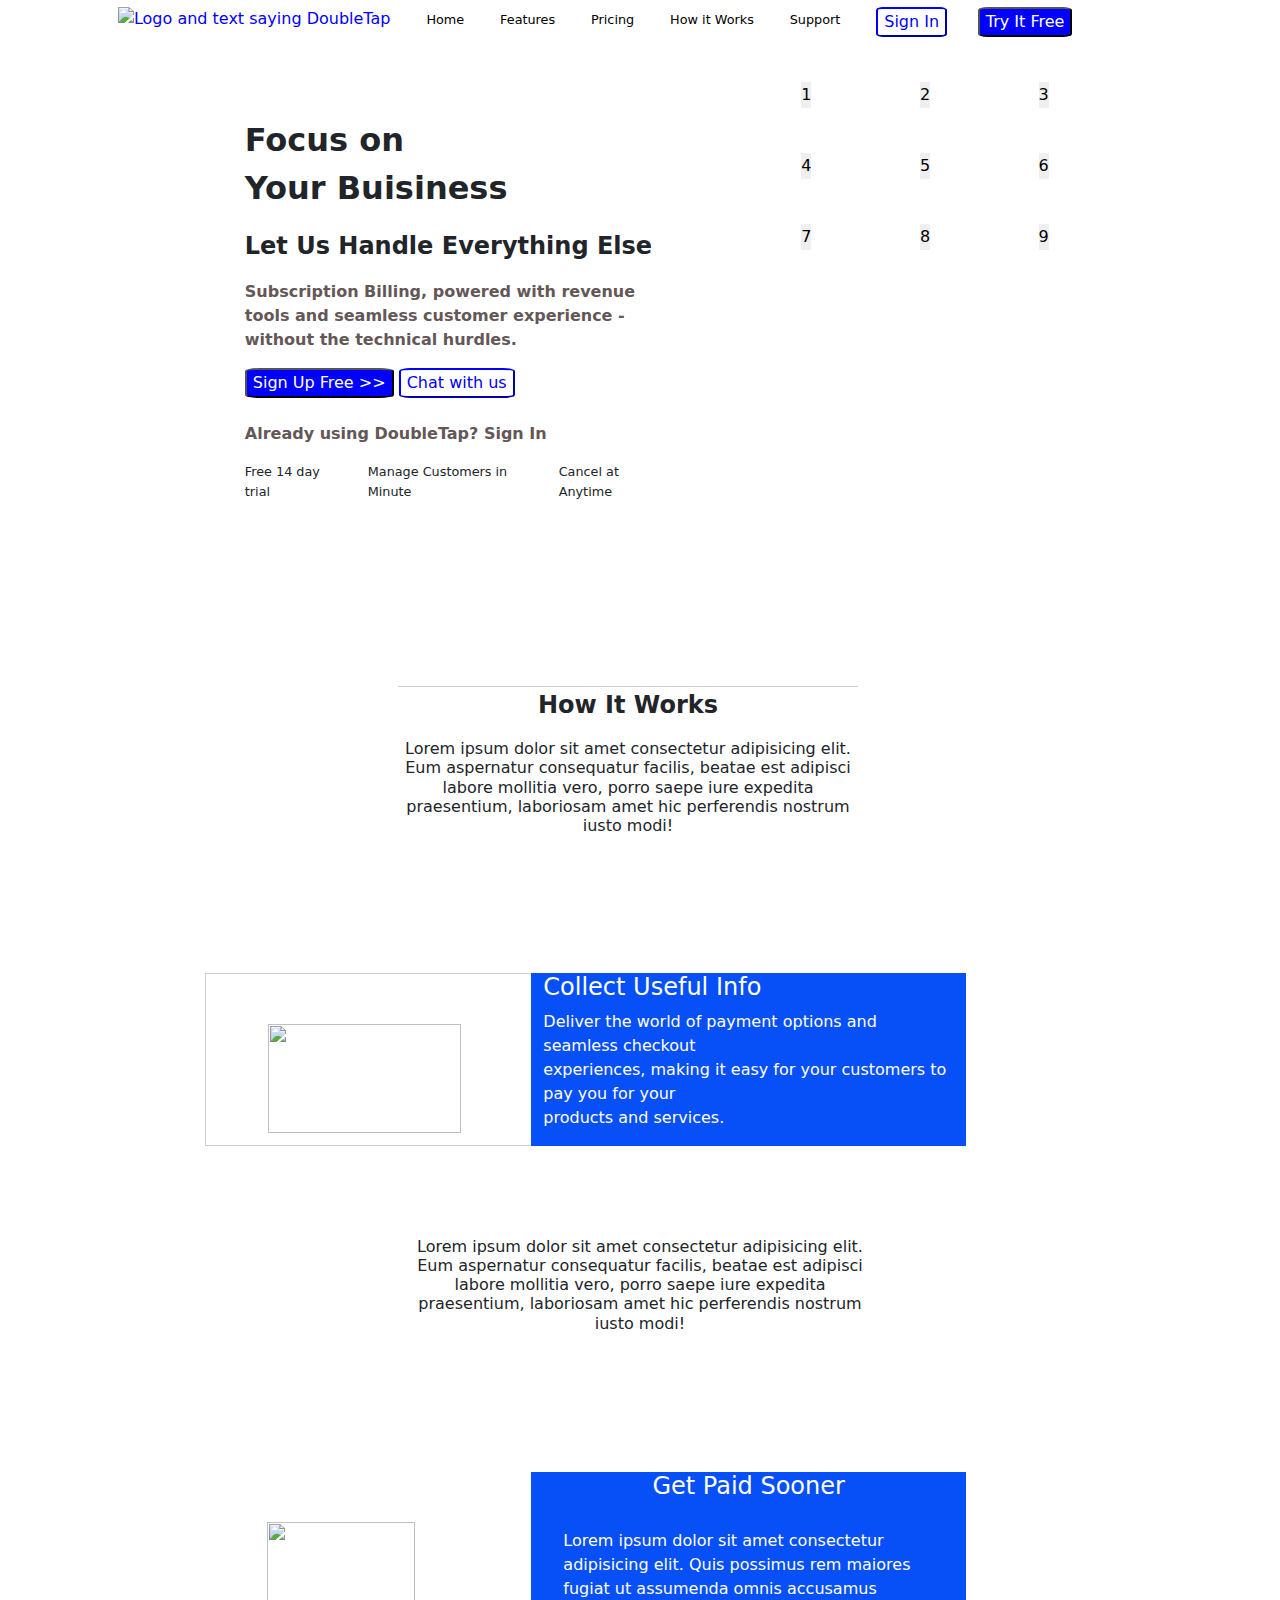
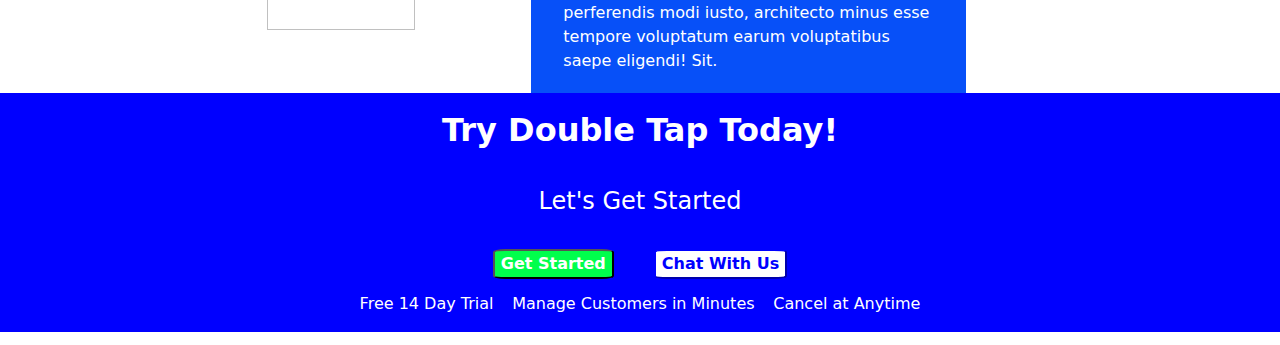
==== week 1 project/how-it-works.html @ 31197d78 "third commit" ====
<!DOCTYPE html>
<html lang="en">
<head>
<meta charset="UTF-8">
<meta name="viewport" content="width=device-width, initial-scale=1.0">
<meta http-equiv="X-UA-Compatible" content="ie=edge">
<meta name="Description" content="Enter your description here"/>
<link rel="stylesheet" href="https://cdnjs.cloudflare.com/ajax/libs/twitter-bootstrap/5.1.0/css/bootstrap.min.css">
<link rel="stylesheet" href="https://cdnjs.cloudflare.com/ajax/libs/font-awesome/5.15.4/css/all.min.css">
<link rel="stylesheet" href="index-and-how-it-works.css">
<title>How It Works</title>
</head>
<body>
    <div class="container">


        <nav>
            <div class="nav-bar">
                <div class="color-blue">
                   <img src="connors-imgs/Logo.png" class="header-logo" alt="Logo and text saying DoubleTap">
                </div>
                <div>
                    <a href="index.html">Home</a>
                </div>
                <div>
                    <a href="how-it-works.html">Features</a>
                </div>
                <div>
                    <a href="index.html">Pricing</a>
                </div>
        
                <div>
                    <a href="how-it-works.html">How it Works</a>
                </div>
                <div>
                    <a href="index.html">Support</a>
                </div>
                <div>
                    <button class="white-button">Sign In</button>
                    <button class="blue-button sign-in-buttom">Try It Free</button>
                </div>       
            </div>
        </nav>
                
        <!--Focus On Your Buisiness Thing-->


        <div class="row flex-center">
            <div class="col-6 minimal-padding">
                <p class="large-text bold-text">
                    Focus on 
                    <br>
                    Your Buisiness
                </p>

                <p class="medium-text bold-text">
                    Let Us Handle Everything Else
                </p>
                <p class="gray-text bold-text">
                    Subscription Billing, powered with revenue tools and seamless customer 
                    experience - without the technical hurdles.
                </p>
                <div class="flex-right">
                    <button  class="inline-style blue-button">Sign Up Free >></button>  
                    <button  class="inline-style white-button">Chat with us</button>
                </div>

                <p class="gray-text bold-text">
                    <br>
                    Already using <span class="super-bold-text">Double</span>Tap? <a href="sign-in.html" class="gray-link">Sign In</a>
                </p>

                <div class="flex-left text-gap">
                    <div>
                        <p class="tiny-text">Free 14 day trial</p>
                    </div>
                    <div>
                        <img class="blue-circle" src="connors-imgs/blue-circle.png" alt="">
                    </div>
                    <div>
                        <p class="tiny-text">Manage Customers in Minute</p>
                    </div>
                    <div>
                        <img class="blue-circle" src="connors-imgs/blue-circle.png" alt="">
                    </div>
                    <div>
                        <p class="tiny-text">Cancel at Anytime</p>
                    </div>
                </div>
            </div>

            <div class="col-4">
                <div class="flex-left button-grid-rows">
                    <div>
                        <button>
                            1
                        </button>
                    </div>
                    <div>
                        <button>
                            2
                        </button>
                    </div>
                    <div>
                        <button>
                           3
                        </button>
                    </div>
                </div>

                <div class="flex-left button-grid-rows">
                    <div>
                        <button>
                            4
                        </button>
                    </div>
                    <div>
                        <button>
                            5
                        </button>
                    </div>
                    <div>
                        <button>
                           6 
                        </button>
                    </div>
                </div>

                <div class="flex-left button-grid-rows">
                    <div>
                        <button>
                            7
                        </button>
                    </div>
                    <div>
                        <button>
                            8
                        </button>
                    </div>
                    <div>
                        <button>
                            9
                        </button>
                    </div>
                </div>
                
            </div>
        </div>

       
        
   
   
    </div>


    <article class="row">
        <div class="row flex-center">
            <div class="col-6 minimal-padding">
            <p class="center-text medium-text bold-text hr-line">How It Works</p>
            <h6 class="center-text">Lorem ipsum dolor sit amet consectetur adipisicing elit. Eum aspernatur consequatur facilis, beatae est adipisci labore mollitia vero, porro saepe iure expedita praesentium, laboriosam amet hic perferendis nostrum iusto modi!</h6>
            </div>
        </div>
       
    </article>
        <div class="row credit-card">
            <div class="col-2">

            </div>
            <div class="col-3 article-border">
                <img class="article-image-sizing" src="assets/Collect-info.png" alt="">
            </div>
            <div class="col-4 blue-background">
                <h1 class="center white-text medium-text">Collect Useful Info</h1>
                <p class="center white-text">Deliver the world of payment options and seamless checkout <br> experiences, making it easy for your customers to pay you for your <br> products and services.</p>    
            </div>
        </div>

        <div class="row flex-center">
            <div class="col-6 minimal-padding">
            <h6 class="center-text">Lorem ipsum dolor sit amet consectetur adipisicing elit. Eum aspernatur consequatur facilis, beatae est adipisci labore mollitia vero, porro saepe iure expedita praesentium, laboriosam amet hic perferendis nostrum iusto modi!</h6>
            </div>
        </div>

        <div class="row credit-card">
            <div class="col-2">

            </div>
            <div class="col-3">
                <img class="article-image-sizing-2" src="assets/Take Payments.png" alt="">
            </div>
            <div class="col-4 blue-background">
                <h1 class="center-text white-text medium-text">Get Paid Sooner</h1>
                <p class="article-center-text white-text">Lorem ipsum dolor sit amet consectetur adipisicing elit. Quis possimus rem maiores fugiat ut assumenda omnis accusamus perferendis modi iusto, architecto minus esse tempore voluptatum earum voluptatibus saepe eligendi! Sit.</p>    
            </div>
        </div>
        

    <footer>
        <div class="flex-center">
            <p class="large-text white-text bold-text">Try Double Tap Today!</p>
        </div>

        <div class="flex-center">
            <p class="medium-text white-text">Let's Get Started</p>
        </div>

        <div class="flex-center gap-30">
            <button class="green-button bold-text">Get Started</button>
            <button class="white-button bold-text">Chat With Us</button>
        </div>

        <div class="flex-center text-gap">
            <p class=" white-text">Free 14 Day Trial</p>

            <p class=" white-text">Manage Customers in Minutes</p>

            <p class=" white-text">Cancel at Anytime</p>
        </div>
       
    </footer>
<script src="https://cdnjs.cloudflare.com/ajax/libs/popper.js/2.9.2/umd/popper.min.js"></script>
<script src="https://cdnjs.cloudflare.com/ajax/libs/twitter-bootstrap/5.1.0/js/bootstrap.min.js"></script>
</body>
</html>
---- week 1 project/index-and-how-it-works.css ----
/* GENERL CLASSES TO USE */
/* DO NOT CHANGE, CAN REFRENCE  */

/* Creates Blue button with white text */
.blue-button{
    background-color: blue;
    border-radius: 10%;
    color: white;
}

.white-button{
    background-color: white;
    color: blue;
    border-color: blue;
    border-radius:10%;
}

.minimal-padding{
    padding: 7%;
}

.medium-text{
    font-size: 1.5em;
}

.large-text{
    font-size: 2em;
}

.bold-text{
    font-weight: bold;
}

.tiny-text{
    font-size: .8em;
}

.gray-link{
    font-weight:bolder;
    color:rgb(99, 87, 87);
    text-decoration: none;
}

.gray-text{
    color:rgb(99, 87, 87);
}

.blue-circle{
    height: .5em;
    padding-bottom: .1em;
}

.color-blue{
    color: blue;
}

.super-bold-text{
    font-weight:bolder;
}

.flex-left{
    display: flex;
    justify-content: left;
}

.text-gap{
    gap:14pt;
}

.nav-bar>div>a{
    color: black;
    text-decoration: none;
    font-size: .8em;
}

.sign-in-buttom{
    margin-left: 2vw;
    margin-right: 7vw;
}

.nav-bar{
    display: flex;
    justify-content: space-evenly;
    flex-wrap: wrap;
    padding-top: 5pt;
}

.button-grid-rows{
    justify-content: center;
    margin-top: 5vh;
}

.header-logo{
    height: 2em;
}

.button-grid-rows{
    justify-content: space-around;
    margin-top: 0;
    gap: 0px 0px;
}

.button-grid-rows>div>button>img{
    height: 100%;
}
.button-grid-rows>div>button{
    border: none;
    padding-right: 0px;
    padding-left: 0px;
    margin-top: 5vh;
}
.button-grid-rows>div{
    border: none;
    padding-right: 0px;
    padding-left: 0px;
}


.flex-center{
    display: flex;
    justify-content: center;
}
/* PLEASE ADD STUFF ONLY HERE */

footer{
    padding-top: 10pt;
    background-color: blue;
}

footer>div{
    margin-bottom: 10pt;
}

.white-text{
    color:white;
}

.gap-30{
    gap:30pt;
}

.green-button{
    background-color: rgb(0, 255, 76);
    border-radius: 10%;
    color: white;
}

.blue-circle-button {
    background-color: white;
    background-image: url("connors-imgs/blue-circle.png");
    background-size: 60px 60px;
    background-repeat: no-repeat;
}

.flex-spread {
    display: flex;
    justify-content:space-evenly;
}

.center-row {
    justify-content: center;
}

.credit-card {
    margin-top: 40px;
}

.blue-background {
    background-color: #0750f8;
}

.flex-evenly {
    display: flex;
}

.center-text {
    text-align: center;
}

.flex-center-column {
    display: flex;
    flex-direction: column;
    align-content: space-around;
    align-self: center;
}
.padding-evenly {
    padding-left: 5vw;
    padding-right: 5vw;
}

.circle-button {
    height: 150px;
    width: 150px;
    border-radius: 50%;
    border: none;
    background-color: #e5effe;
}

.space-bottom>div {
    padding-bottom: 50px;
}

.white-button-article{
    background-color: white;
    color: black;
    border-color: black;
    border-radius:10%;
}

.square-button {
    height: 150px;
    width: 150px;
    border-radius: 10%;
    border: 1px solid #cecbcbee;
    background-color: #fafbfc;
}

.blue-square-button {
    height: 150px;
    width: 150px;
    border-radius: 10%;
    border: 1px solid #cecbcbee;
    background-color:#0750f8;
}

.icon-sizing {
    height: 50px;
    width: 50px;
    color: #0750f8;
}

.icon-sizing-2 {
    height: 80px;
    width: 80px;
    color: #0750f8;
}

.article-image-sizing {
    height: 80%;
    width: 80%;
    margin: 50px;
}

.article-image-sizing-2 {
    height: 70%;
    width: 70%;
    margin: 50px;
}

.hr-line {
    border-top: 1px solid #cecbcbee;
}

.article-border {
    /* height: 350px;
    width: 350px; */
    border-top: 1px solid #cecbcbee;
    border-left: 1px solid #cecbcbee;
    border-bottom: 1px solid #cecbcbee;
    /* border-radius: 10%; */
}

.article-center-text {
    margin: auto;
    padding: 20px;
}

.article-center-items {
    display: flex;
    align-content: center;
}
   /* .white-circle {
    height: 100px;
    width: 100px;
    border-radius: 50%;
    border: none;
    background-color: white;
   } */
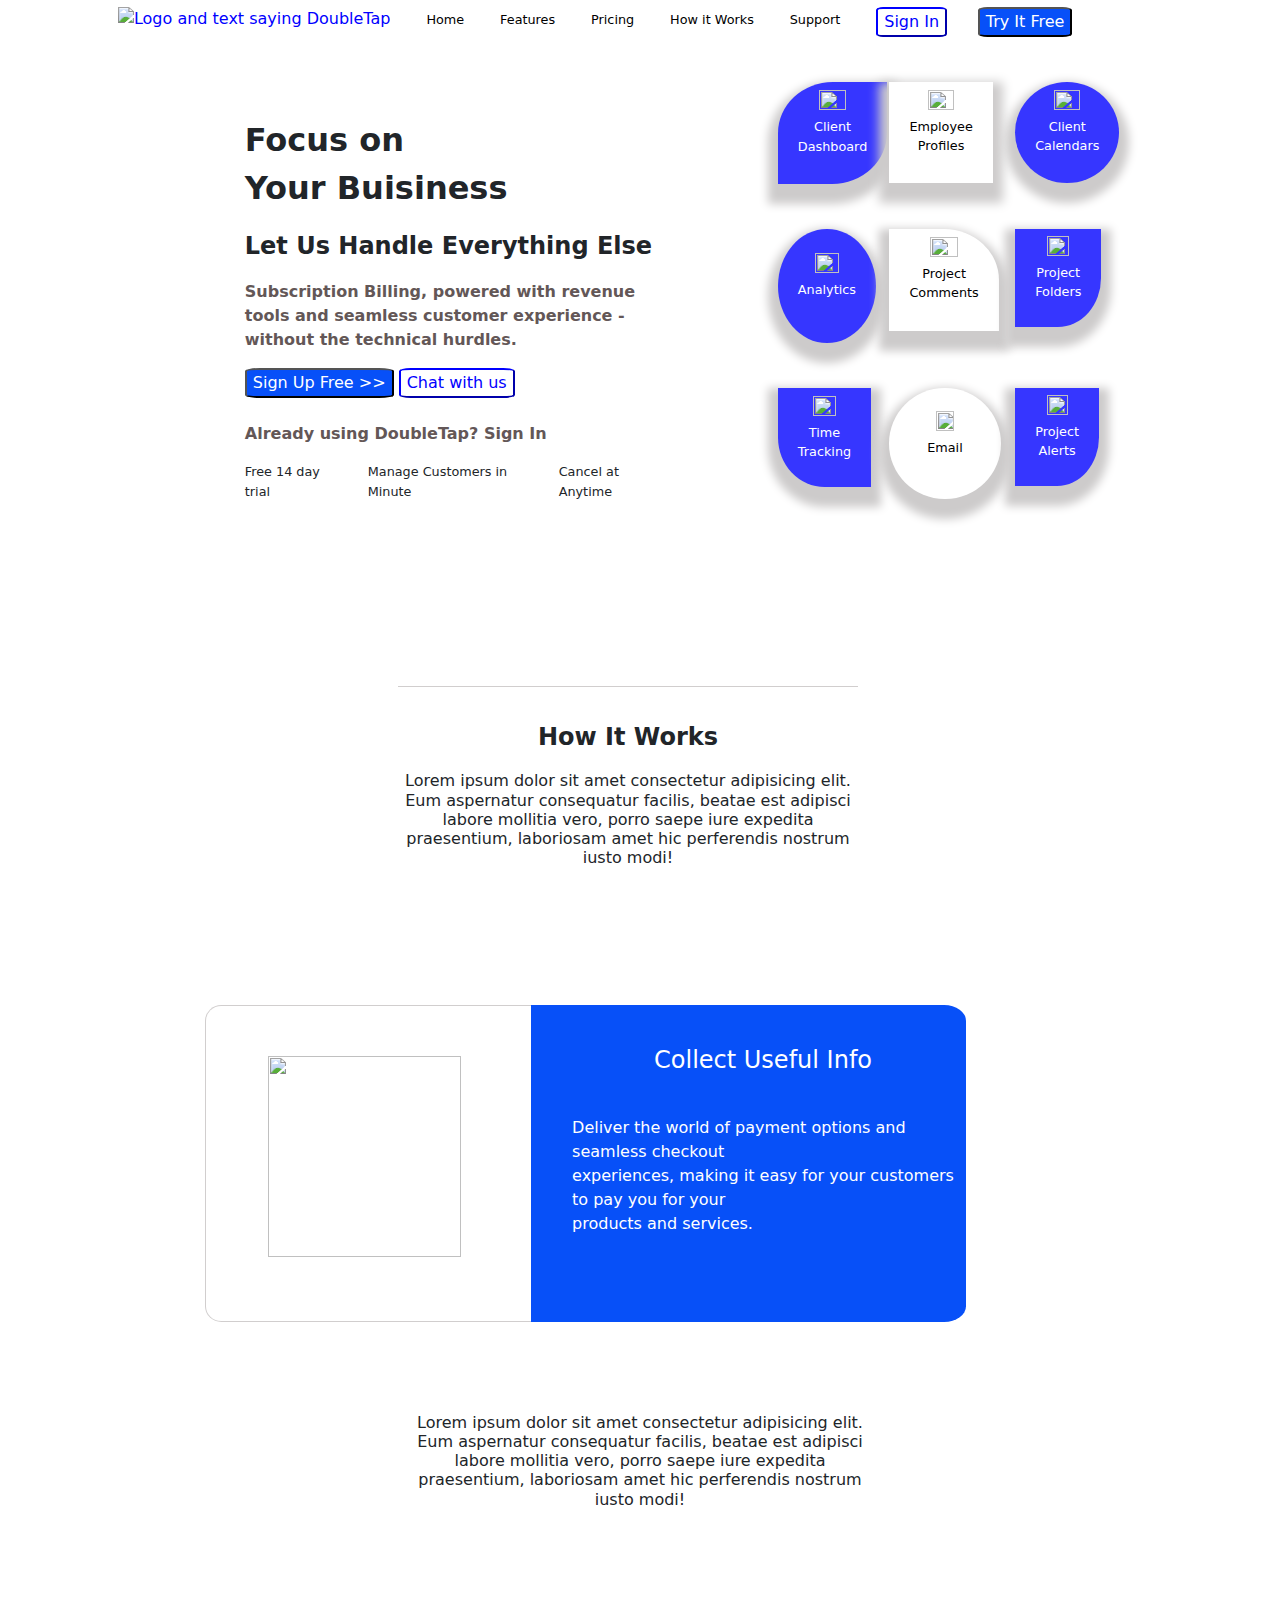
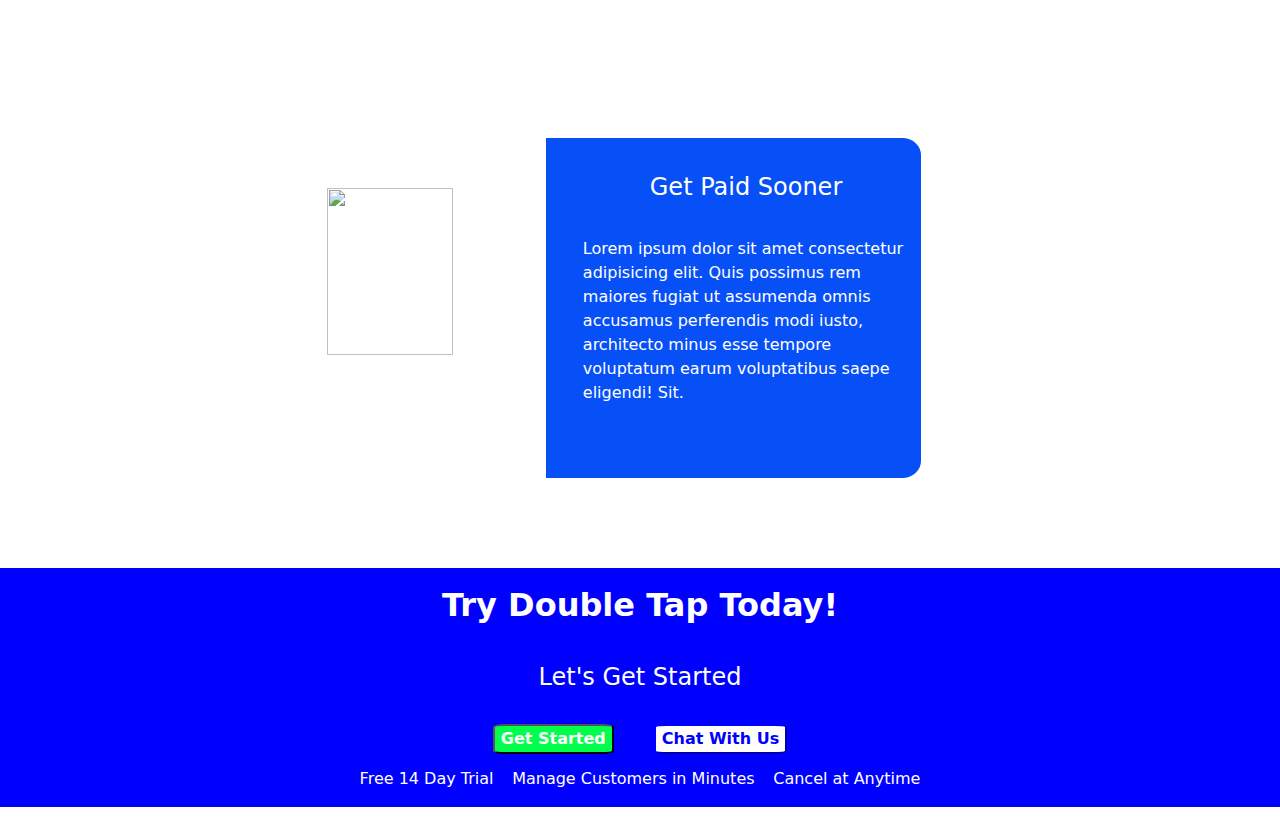
==== commit 37000df4: "fourth commit" ====
--- a/week 1 project/how-it-works.html
+++ b/week 1 project/how-it-works.html
@@ -88,58 +88,68 @@
                     </div>
                 </div>
             </div>
-
             <div class="col-4">
                 <div class="flex-left button-grid-rows">
-                    <div>
-                        <button>
-                            1
-                        </button>
-                    </div>
-                    <div>
-                        <button>
-                            2
-                        </button>
-                    </div>
-                    <div>
-                        <button>
-                           3
+                    <div class="grid-button-div">
+                        <button class="grid-button" id="client-dashboard-button">
+                            <img src="connors-imgs/buttons2/Client-dashboard-incon.png" class="button-grid-img-size" alt="">
+                            <p class="tiny-text white-text">
+                                Client Dashboard
+                            </p>
+                        </button>
+                    </div>
+                    <div class="grid-button-div">
+                        <button class="grid-button" id="employee-profile-button">
+                            <img src="connors-imgs/buttons2/person-icon.png" alt="">
+                            <p class="tiny-text">Employee Profiles</p>
+                        </button>
+                    </div>
+                    <div class="grid-button-div">
+                        <button class="grid-button client-calendar-button">
+                            <img src="connors-imgs/buttons2/calendar-icon.png" alt="">
+                            <p class="tiny-text">Client Calendars</p>
                         </button>
                     </div>
                 </div>
 
                 <div class="flex-left button-grid-rows">
-                    <div>
-                        <button>
-                            4
-                        </button>
-                    </div>
-                    <div>
-                        <button>
-                            5
-                        </button>
-                    </div>
-                    <div>
-                        <button>
-                           6 
+                    <div class="grid-button-div">
+                        <button class="grid-button client-calendar-button analytics-button">
+                            <img src="connors-imgs/buttons2/analytics-icon.png" alt="">
+                            <p class="tiny-text">Analytics</p>
+                        </button>
+                    </div>
+                    <div  class="grid-button-div">
+                        <button class="grid-button" id="project-comments-button">
+                            <img src="connors-imgs/buttons2/message-icon.png" alt="">
+                            <p class="tiny-text">Project Comments</p>
+                        </button>
+                    </div>
+                    <div  class="grid-button-div">
+                        <button class="grid-button project-folders-button ">
+                            <img src="connors-imgs/buttons2/folder-icon.png" alt="">
+                            <p class="tiny-text">Project Folders</p>
                         </button>
                     </div>
                 </div>
 
                 <div class="flex-left button-grid-rows">
-                    <div>
-                        <button>
-                            7
-                        </button>
-                    </div>
-                    <div>
-                        <button>
-                            8
-                        </button>
-                    </div>
-                    <div>
-                        <button>
-                            9
+                    <div  class="grid-button-div">
+                        <button class="grid-button time-tracing-button">
+                            <img src="connors-imgs/buttons2/clock-icon.png" alt="">
+                            <p class="tiny-text">Time Tracking</p>
+                        </button>
+                    </div  class="grid-button-div">
+                    <div  class="grid-button-div">
+                        <button class="grid-button" id="email-button">
+                            <img src="connors-imgs/buttons2/mail-icon.png" alt="">
+                            <p class="tiny-text">Email</p>
+                        </button>
+                    </div>
+                    <div  class="grid-button-div">
+                        <button class="grid-button project-folders-button">
+                            <img src="connors-imgs/buttons2/bell-icon.png" alt="">
+                            <p class="tiny-text">Project Alerts</p>
                         </button>
                     </div>
                 </div>
@@ -171,8 +181,8 @@
                 <img class="article-image-sizing" src="assets/Collect-info.png" alt="">
             </div>
             <div class="col-4 blue-background">
-                <h1 class="center white-text medium-text">Collect Useful Info</h1>
-                <p class="center white-text">Deliver the world of payment options and seamless checkout <br> experiences, making it easy for your customers to pay you for your <br> products and services.</p>    
+                <h1 class="article-text-2 white-text medium-text center-text">Collect Useful Info</h1>
+                <p class="article-text-2 white-text">Deliver the world of payment options and seamless checkout <br> experiences, making it easy for your customers to pay you for your <br> products and services.</p>    
             </div>
         </div>
 
@@ -182,7 +192,7 @@
             </div>
         </div>
 
-        <div class="row credit-card">
+        <div class="row credit-card minimal-padding">
             <div class="col-2">
 
             </div>
@@ -190,8 +200,8 @@
                 <img class="article-image-sizing-2" src="assets/Take Payments.png" alt="">
             </div>
             <div class="col-4 blue-background">
-                <h1 class="center-text white-text medium-text">Get Paid Sooner</h1>
-                <p class="article-center-text white-text">Lorem ipsum dolor sit amet consectetur adipisicing elit. Quis possimus rem maiores fugiat ut assumenda omnis accusamus perferendis modi iusto, architecto minus esse tempore voluptatum earum voluptatibus saepe eligendi! Sit.</p>    
+                <h1 class="article-text-2 white-text medium-text center-text">Get Paid Sooner</h1>
+                <p class="article-text-2 white-text">Lorem ipsum dolor sit amet consectetur adipisicing elit. Quis possimus rem maiores fugiat ut assumenda omnis accusamus perferendis modi iusto, architecto minus esse tempore voluptatum earum voluptatibus saepe eligendi! Sit.</p>    
             </div>
         </div>
         
--- a/week 1 project/index-and-how-it-works.css
+++ b/week 1 project/index-and-how-it-works.css
@@ -4,7 +4,7 @@
 
 /* Creates Blue button with white text */
 .blue-button{
-    background-color: blue;
+    background-color: #0750f8;
     border-radius: 10%;
     color: white;
 }
@@ -20,6 +20,11 @@
     padding: 7%;
 }
 
+.minimal-padding-2{
+    padding-top: 7%;
+    padding-bottom: 3%;
+}
+
 .medium-text{
     font-size: 1.5em;
 }
@@ -168,6 +173,10 @@
 
 .blue-background {
     background-color: #0750f8;
+    border-top-right-radius: 5%;
+    border-bottom-right-radius: 5%;
+    border: none;
+    padding-bottom: 5%;
 }
 
 .flex-evenly {
@@ -177,6 +186,7 @@
 .center-text {
     text-align: center;
 }
+
 
 .flex-center-column {
     display: flex;
@@ -190,50 +200,69 @@
 }
 
 .circle-button {
-    height: 150px;
-    width: 150px;
+    height: 175px;
+    width: 175px;
     border-radius: 50%;
-    border: none;
+    border: 1px solid black;
     background-color: #e5effe;
 }
 
 .space-bottom>div {
-    padding-bottom: 50px;
+    padding-bottom: 100px;
 }
 
 .white-button-article{
+    height: 40px;
+    width: 190px;
     background-color: white;
     color: black;
-    border-color: black;
-    border-radius:10%;
+    border: 3px solid rgb(23, 23, 23);
+    border-radius:5%;
+    text-align: end;
 }
 
 .square-button {
-    height: 150px;
-    width: 150px;
-    border-radius: 10%;
+    height: 140px;
+    width: 130px;
+    border-radius: 5%;
     border: 1px solid #cecbcbee;
     background-color: #fafbfc;
+    margin-bottom: 40%;
 }
 
 .blue-square-button {
-    height: 150px;
-    width: 150px;
-    border-radius: 10%;
+    height: 140px;
+    width: 130px;
+    border-radius: 5%;
     border: 1px solid #cecbcbee;
     background-color:#0750f8;
-}
+    margin-bottom: 40%;
+}
+
+.learn-more-button {
+    height: 40px;
+    width: 200px;
+    border-radius: 5%;
+    border: 3px solid white;
+    background-color: #0750f8;
+    color: white;
+    text-align:end;
+    margin-left: 2vw;
+    margin-right: 7vw;
+ }
+
+
 
 .icon-sizing {
     height: 50px;
     width: 50px;
-    color: #0750f8;
+    fill: #0750f8;
 }
 
 .icon-sizing-2 {
     height: 80px;
     width: 80px;
-    color: #0750f8;
+    fill: #0750f8;
 }
 
 .article-image-sizing {
@@ -248,32 +277,150 @@
     margin: 50px;
 }
 
+.article-icon-text {
+    margin-top: 20%;
+   margin-bottom: 20%; 
+}
+
+.article-icon-text-2 {
+    margin-top: 7%;
+   margin-bottom: 10%; 
+}
 .hr-line {
     border-top: 1px solid #cecbcbee;
+    padding-top: 7%;
 }
 
 .article-border {
-    /* height: 350px;
-    width: 350px; */
     border-top: 1px solid #cecbcbee;
     border-left: 1px solid #cecbcbee;
     border-bottom: 1px solid #cecbcbee;
-    /* border-radius: 10%; */
+    border-top-left-radius:  5%;
+    border-bottom-left-radius: 5%;
 }
 
 .article-center-text {
     margin: auto;
-    padding: 20px;
+    /* padding: 5%; */
+    padding-left: 10%;
+    padding-bottom: 5%;
+}
+
+.article-text {
+    margin-top: 5%;
+    margin-bottom: 5%;
+    padding-left: 7%;
+}
+
+.article-text-2 {
+    margin-top: 10%;
+    margin-bottom: 5%;
+    padding-left: 7%;
 }
 
 .article-center-items {
     display: flex;
     align-content: center;
 }
+
+
+
+
    /* .white-circle {
     height: 100px;
     width: 100px;
     border-radius: 50%;
     border: none;
     background-color: white;
-   } */+   } */
+
+/* Connor Classes added 10/14*/
+
+
+#client-dashboard-button{
+    background-color: rgb(54, 54, 255);
+    color: white;
+    border-radius: 50% 0% ;
+    
+    box-shadow: 0 10px 10px 10px #cdcbcb;
+    margin-right: 10%;
+    margin-left: 10%;
+}
+
+.grid-button-div{
+  width: 20%;
+  height: 20%;
+}
+
+.grid-button>p{
+    padding-bottom: 10%;
+}
+
+.grid-button>img{
+    height: 50%;
+    width: 50%;
+    margin-top: 7%;
+}
+
+.grid-button>p{
+    padding-left: 20px;
+    padding-right: 20px;
+}
+
+#employee-profile-button{
+    background-color: rgb(255, 255, 255);
+    color: black;
+    border-radius: 0% 0% ;
+    box-shadow: 0 10px 10px 10px #cdcbcb;
+}
+
+
+.client-calendar-button{
+    background-color: rgb(54, 54, 255);
+    color: white;
+    border-radius: 50%;
+    
+    box-shadow: 0 10px 10px 10px #cdcbcb;
+    margin-right: 10%;
+    margin-left: 10%;
+}
+
+.project-folders-button{
+    background-color: rgb(54, 54, 255);
+    color: white;
+    border-radius: 0% 0% 50% 0%;
+    
+    box-shadow: 0 10px 10px 10px #cdcbcb;
+    margin-right: 10%;
+    margin-left: 10%;
+}
+
+
+.time-tracing-button{
+    background-color: rgb(54, 54, 255);
+    color: white;
+    border-radius: 0% 0% 0% 50%;
+    
+    box-shadow: 0 10px 10px 10px #cdcbcb;
+    margin-right: 10%;
+    margin-left: 10%;
+}
+
+#email-button{
+    background-color: rgb(255, 255, 255);
+    color: black;
+    border-radius: 50%;
+    box-shadow: 0 10px 10px 10px #cdcbcb;
+    padding: 25%;
+}
+
+#project-comments-button{
+    background-color: rgb(255, 255, 255);
+    color: black;
+    border-radius: 0% 50% 0% 0% ;
+    box-shadow: 0 10px 10px 10px #cdcbcb;
+}
+
+.analytics-button{
+    padding: 25%;
+}
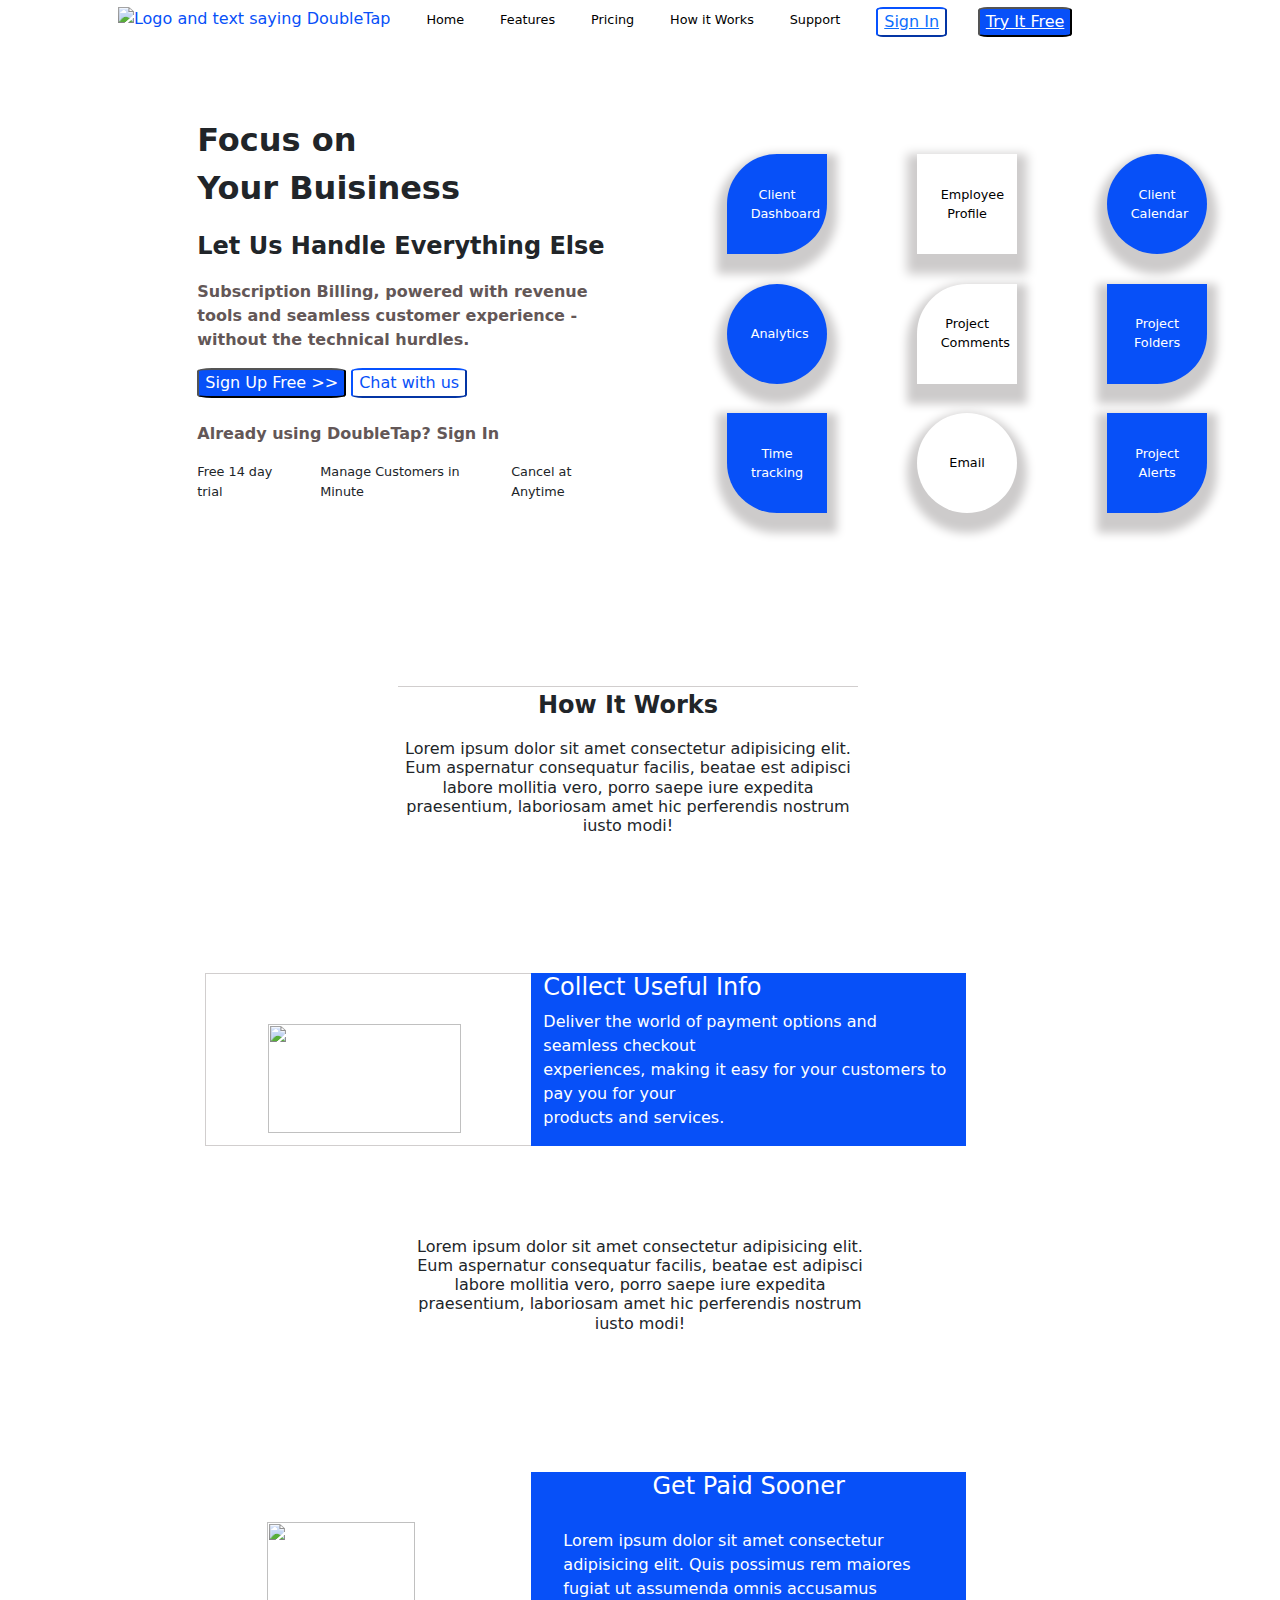
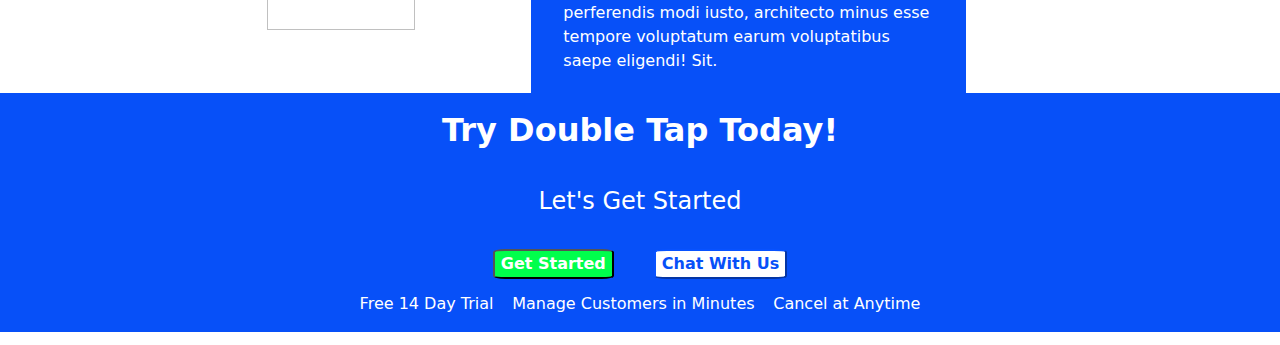
==== commit ffef3ec8: "Merge pull request #6 from Connor-Prime/test-10-15" ====
--- a/week 1 project/how-it-works.html
+++ b/week 1 project/how-it-works.html
@@ -36,8 +36,12 @@
                     <a href="index.html">Support</a>
                 </div>
                 <div>
-                    <button class="white-button">Sign In</button>
-                    <button class="blue-button sign-in-buttom">Try It Free</button>
+                    <button  class="white-button">
+                        <a href="sign-in.html">Sign In</a>
+                    </button>
+                    <button class="blue-button sign-in-buttom">
+                        <a href="sign-up.html"  class="white-link">Try It Free</a>
+                    </button>
                 </div>       
             </div>
         </nav>
@@ -88,8 +92,10 @@
                     </div>
                 </div>
             </div>
-            <div class="col-4">
-                <div class="flex-left button-grid-rows">
+
+            <!-- Button Collums 3 x 3 -->
+                <div class="col-1 button-col">
+
                     <div class="grid-button-div">
                         <button class="grid-button" id="client-dashboard-button">
                             <img src="connors-imgs/buttons2/Client-dashboard-incon.png" class="button-grid-img-size" alt="">
@@ -99,64 +105,74 @@
                         </button>
                     </div>
                     <div class="grid-button-div">
-                        <button class="grid-button" id="employee-profile-button">
-                            <img src="connors-imgs/buttons2/person-icon.png" alt="">
-                            <p class="tiny-text">Employee Profiles</p>
-                        </button>
-                    </div>
-                    <div class="grid-button-div">
                         <button class="grid-button client-calendar-button">
-                            <img src="connors-imgs/buttons2/calendar-icon.png" alt="">
-                            <p class="tiny-text">Client Calendars</p>
-                        </button>
-                    </div>
-                </div>
-
-                <div class="flex-left button-grid-rows">
-                    <div class="grid-button-div">
-                        <button class="grid-button client-calendar-button analytics-button">
                             <img src="connors-imgs/buttons2/analytics-icon.png" alt="">
                             <p class="tiny-text">Analytics</p>
                         </button>
                     </div>
-                    <div  class="grid-button-div">
-                        <button class="grid-button" id="project-comments-button">
+                    <div class="grid-button-div">
+                        <button class="grid-button time-tracing-button">
+                            <img src="connors-imgs/buttons2/clock-icon.png" alt="">
+                            <p class="tiny-text">Time tracking</p>
+                        </button>
+                    </div>
+                </div>
+                <div class="col-1">
+
+                </div>
+
+                <div class="col-1 button-col">
+
+                    <div class="grid-button-div">
+                        <button class="grid-button" id="employee-profile-button">
+                            <img src="connors-imgs/buttons2/person-icon.png" class="button-grid-img-size" alt="">
+                            <p class="tiny-text">
+                                Employee Profile
+                            </p>
+                        </button>
+                    </div>
+                    <div class="grid-button-div">
+                        <button class="grid-button" id="project-components">
                             <img src="connors-imgs/buttons2/message-icon.png" alt="">
                             <p class="tiny-text">Project Comments</p>
                         </button>
                     </div>
-                    <div  class="grid-button-div">
-                        <button class="grid-button project-folders-button ">
-                            <img src="connors-imgs/buttons2/folder-icon.png" alt="">
-                            <p class="tiny-text">Project Folders</p>
-                        </button>
-                    </div>
-                </div>
-
-                <div class="flex-left button-grid-rows">
-                    <div  class="grid-button-div">
-                        <button class="grid-button time-tracing-button">
-                            <img src="connors-imgs/buttons2/clock-icon.png" alt="">
-                            <p class="tiny-text">Time Tracking</p>
-                        </button>
-                    </div  class="grid-button-div">
-                    <div  class="grid-button-div">
+                    <div class="grid-button-div">
                         <button class="grid-button" id="email-button">
                             <img src="connors-imgs/buttons2/mail-icon.png" alt="">
                             <p class="tiny-text">Email</p>
                         </button>
                     </div>
-                    <div  class="grid-button-div">
+                </div>
+
+                <div class="col-1">
+                    
+                </div>
+
+                <div class="col-1 button-col">
+
+                    <div class="grid-button-div">
+                        <button class="grid-button client-calendar-button">
+                            <img src="connors-imgs/buttons2/calendar-icon.png" alt="">
+                            <p class="tiny-text">Client Calendar</p>
+                        </button>
+                    </div>
+                    <div class="grid-button-div">
+                        <button class="grid-button project-folders-button">
+                            <img src="connors-imgs/buttons2/folder-icon.png" alt="">
+                            <p class="tiny-text">Project Folders</p>
+                        </button>
+                    </div>
+                    <div class="grid-button-div">
                         <button class="grid-button project-folders-button">
                             <img src="connors-imgs/buttons2/bell-icon.png" alt="">
                             <p class="tiny-text">Project Alerts</p>
                         </button>
                     </div>
                 </div>
-                
-            </div>
-        </div>
-
+            </div>
+        </div>
+    <!-- End of Button Collums 3 x 3 -->
        
         
    
@@ -164,6 +180,8 @@
     </div>
 
 
+
+
     <article class="row">
         <div class="row flex-center">
             <div class="col-6 minimal-padding">
@@ -181,8 +199,8 @@
                 <img class="article-image-sizing" src="assets/Collect-info.png" alt="">
             </div>
             <div class="col-4 blue-background">
-                <h1 class="article-text-2 white-text medium-text center-text">Collect Useful Info</h1>
-                <p class="article-text-2 white-text">Deliver the world of payment options and seamless checkout <br> experiences, making it easy for your customers to pay you for your <br> products and services.</p>    
+                <h1 class="center white-text medium-text">Collect Useful Info</h1>
+                <p class="center white-text">Deliver the world of payment options and seamless checkout <br> experiences, making it easy for your customers to pay you for your <br> products and services.</p>    
             </div>
         </div>
 
@@ -192,7 +210,7 @@
             </div>
         </div>
 
-        <div class="row credit-card minimal-padding">
+        <div class="row credit-card">
             <div class="col-2">
 
             </div>
@@ -200,8 +218,8 @@
                 <img class="article-image-sizing-2" src="assets/Take Payments.png" alt="">
             </div>
             <div class="col-4 blue-background">
-                <h1 class="article-text-2 white-text medium-text center-text">Get Paid Sooner</h1>
-                <p class="article-text-2 white-text">Lorem ipsum dolor sit amet consectetur adipisicing elit. Quis possimus rem maiores fugiat ut assumenda omnis accusamus perferendis modi iusto, architecto minus esse tempore voluptatum earum voluptatibus saepe eligendi! Sit.</p>    
+                <h1 class="center-text white-text medium-text">Get Paid Sooner</h1>
+                <p class="article-center-text white-text">Lorem ipsum dolor sit amet consectetur adipisicing elit. Quis possimus rem maiores fugiat ut assumenda omnis accusamus perferendis modi iusto, architecto minus esse tempore voluptatum earum voluptatibus saepe eligendi! Sit.</p>    
             </div>
         </div>
         
--- a/week 1 project/index-and-how-it-works.css
+++ b/week 1 project/index-and-how-it-works.css
@@ -4,25 +4,20 @@
 
 /* Creates Blue button with white text */
 .blue-button{
-    background-color: #0750f8;
+    background-color:#0750F8;
     border-radius: 10%;
     color: white;
 }
 
 .white-button{
     background-color: white;
-    color: blue;
-    border-color: blue;
+    color: #0750F8;
+    border-color: #0750F8;
     border-radius:10%;
 }
 
 .minimal-padding{
     padding: 7%;
-}
-
-.minimal-padding-2{
-    padding-top: 7%;
-    padding-bottom: 3%;
 }
 
 .medium-text{
@@ -57,7 +52,7 @@
 }
 
 .color-blue{
-    color: blue;
+    color:#0750F8;
 }
 
 .super-bold-text{
@@ -90,30 +85,27 @@
     flex-wrap: wrap;
     padding-top: 5pt;
 }
-
+/* 
 .button-grid-rows{
-    justify-content: center;
+    display: flex;
+
+    justify-content: space-evenly;
     margin-top: 5vh;
-}
+} */
 
 .header-logo{
     height: 2em;
 }
 
 .button-grid-rows{
+    display: flex;
     justify-content: space-around;
     margin-top: 0;
     gap: 0px 0px;
 }
 
-.button-grid-rows>div>button>img{
-    height: 100%;
-}
-.button-grid-rows>div>button{
-    border: none;
-    padding-right: 0px;
-    padding-left: 0px;
-    margin-top: 5vh;
+.grid-button-div{
+    margin: 2vw;
 }
 .button-grid-rows>div{
     border: none;
@@ -130,7 +122,7 @@
 
 footer{
     padding-top: 10pt;
-    background-color: blue;
+    background-color:#0750F8;
 }
 
 footer>div{
@@ -173,10 +165,6 @@
 
 .blue-background {
     background-color: #0750f8;
-    border-top-right-radius: 5%;
-    border-bottom-right-radius: 5%;
-    border: none;
-    padding-bottom: 5%;
 }
 
 .flex-evenly {
@@ -186,7 +174,6 @@
 .center-text {
     text-align: center;
 }
-
 
 .flex-center-column {
     display: flex;
@@ -200,69 +187,50 @@
 }
 
 .circle-button {
-    height: 175px;
-    width: 175px;
+    height: 150px;
+    width: 150px;
     border-radius: 50%;
-    border: 1px solid black;
+    border: none;
     background-color: #e5effe;
 }
 
 .space-bottom>div {
-    padding-bottom: 100px;
+    padding-bottom: 50px;
 }
 
 .white-button-article{
-    height: 40px;
-    width: 190px;
     background-color: white;
     color: black;
-    border: 3px solid rgb(23, 23, 23);
-    border-radius:5%;
-    text-align: end;
+    border-color: black;
+    border-radius:10%;
 }
 
 .square-button {
-    height: 140px;
-    width: 130px;
-    border-radius: 5%;
+    height: 150px;
+    width: 150px;
+    border-radius: 10%;
     border: 1px solid #cecbcbee;
     background-color: #fafbfc;
-    margin-bottom: 40%;
 }
 
 .blue-square-button {
-    height: 140px;
-    width: 130px;
-    border-radius: 5%;
+    height: 150px;
+    width: 150px;
+    border-radius: 10%;
     border: 1px solid #cecbcbee;
     background-color:#0750f8;
-    margin-bottom: 40%;
-}
-
-.learn-more-button {
-    height: 40px;
-    width: 200px;
-    border-radius: 5%;
-    border: 3px solid white;
-    background-color: #0750f8;
-    color: white;
-    text-align:end;
-    margin-left: 2vw;
-    margin-right: 7vw;
- }
-
-
+}
 
 .icon-sizing {
     height: 50px;
     width: 50px;
-    fill: #0750f8;
+    color: #0750f8;
 }
 
 .icon-sizing-2 {
     height: 80px;
     width: 80px;
-    fill: #0750f8;
+    color: #0750f8;
 }
 
 .article-image-sizing {
@@ -277,55 +245,28 @@
     margin: 50px;
 }
 
-.article-icon-text {
-    margin-top: 20%;
-   margin-bottom: 20%; 
-}
-
-.article-icon-text-2 {
-    margin-top: 7%;
-   margin-bottom: 10%; 
-}
 .hr-line {
     border-top: 1px solid #cecbcbee;
-    padding-top: 7%;
 }
 
 .article-border {
+    /* height: 350px;
+    width: 350px; */
     border-top: 1px solid #cecbcbee;
     border-left: 1px solid #cecbcbee;
     border-bottom: 1px solid #cecbcbee;
-    border-top-left-radius:  5%;
-    border-bottom-left-radius: 5%;
+    /* border-radius: 10%; */
 }
 
 .article-center-text {
     margin: auto;
-    /* padding: 5%; */
-    padding-left: 10%;
-    padding-bottom: 5%;
-}
-
-.article-text {
-    margin-top: 5%;
-    margin-bottom: 5%;
-    padding-left: 7%;
-}
-
-.article-text-2 {
-    margin-top: 10%;
-    margin-bottom: 5%;
-    padding-left: 7%;
+    padding: 20px;
 }
 
 .article-center-items {
     display: flex;
     align-content: center;
 }
-
-
-
-
    /* .white-circle {
     height: 100px;
     width: 100px;
@@ -338,7 +279,7 @@
 
 
 #client-dashboard-button{
-    background-color: rgb(54, 54, 255);
+    background-color:#0750F8;
     color: white;
     border-radius: 50% 0% ;
     
@@ -347,24 +288,33 @@
     margin-left: 10%;
 }
 
-.grid-button-div{
-  width: 20%;
-  height: 20%;
-}
 
 .grid-button>p{
     padding-bottom: 10%;
+    font-size: .8em;
+}
+
+
+.grid-button{
+    height: 11vw;
+    width: 10vw;
+    margin: 10%;
+    padding-top: 25%;
+    padding-bottom: 25%;
+    border: none;
+    max-width: 280px;
+    max-height: 2800px;
+
 }
 
 .grid-button>img{
-    height: 50%;
-    width: 50%;
-    margin-top: 7%;
+    size: 40%;
+    border-radius: 50%;
 }
 
 .grid-button>p{
-    padding-left: 20px;
-    padding-right: 20px;
+    padding-left: 20%;
+    padding-right: 20%;
 }
 
 #employee-profile-button{
@@ -376,17 +326,18 @@
 
 
 .client-calendar-button{
-    background-color: rgb(54, 54, 255);
+    background-color:#0750F8;
     color: white;
     border-radius: 50%;
-    
-    box-shadow: 0 10px 10px 10px #cdcbcb;
+
+    box-shadow: 0 10px 10px 10px #cdcbcb;
+    padding-top: 5px;
     margin-right: 10%;
     margin-left: 10%;
 }
 
 .project-folders-button{
-    background-color: rgb(54, 54, 255);
+    background-color: #0750F8;
     color: white;
     border-radius: 0% 0% 50% 0%;
     
@@ -397,7 +348,7 @@
 
 
 .time-tracing-button{
-    background-color: rgb(54, 54, 255);
+    background-color: #0750F8;
     color: white;
     border-radius: 0% 0% 0% 50%;
     
@@ -405,22 +356,62 @@
     margin-right: 10%;
     margin-left: 10%;
 }
+
 
 #email-button{
     background-color: rgb(255, 255, 255);
     color: black;
     border-radius: 50%;
     box-shadow: 0 10px 10px 10px #cdcbcb;
-    padding: 25%;
-}
-
-#project-comments-button{
+
+}
+
+#project-components{
     background-color: rgb(255, 255, 255);
     color: black;
-    border-radius: 0% 50% 0% 0% ;
-    box-shadow: 0 10px 10px 10px #cdcbcb;
-}
-
-.analytics-button{
-    padding: 25%;
-}
+    border-radius: 50% 0% 0% 0% ;
+    box-shadow: 0 10px 10px 10px #cdcbcb;
+}
+
+.button-col{
+    margin-top: 10vh;
+}
+
+/* Button size by screen */
+
+@media only screen and (min-width: 750px) {
+    .grid-button{
+        width: 100px;
+        height: 100px;
+    }
+}
+
+@media only screen and (max-width: 750px) {
+    .grid-button>p{
+        font-size: .4em;
+    }
+
+    .grid-button{
+        width: 70px;
+        height: 70px;
+    }
+}
+
+
+@media only screen and (max-width: 600px) {
+    .grid-button{
+        margin: 5px;
+        width: 60px;
+        height: 70px;
+    }
+}
+
+/* End of button by grid size code*/
+
+.white-link{
+    color: white;
+}
+
+.white-link:hover{
+    color: white;
+}
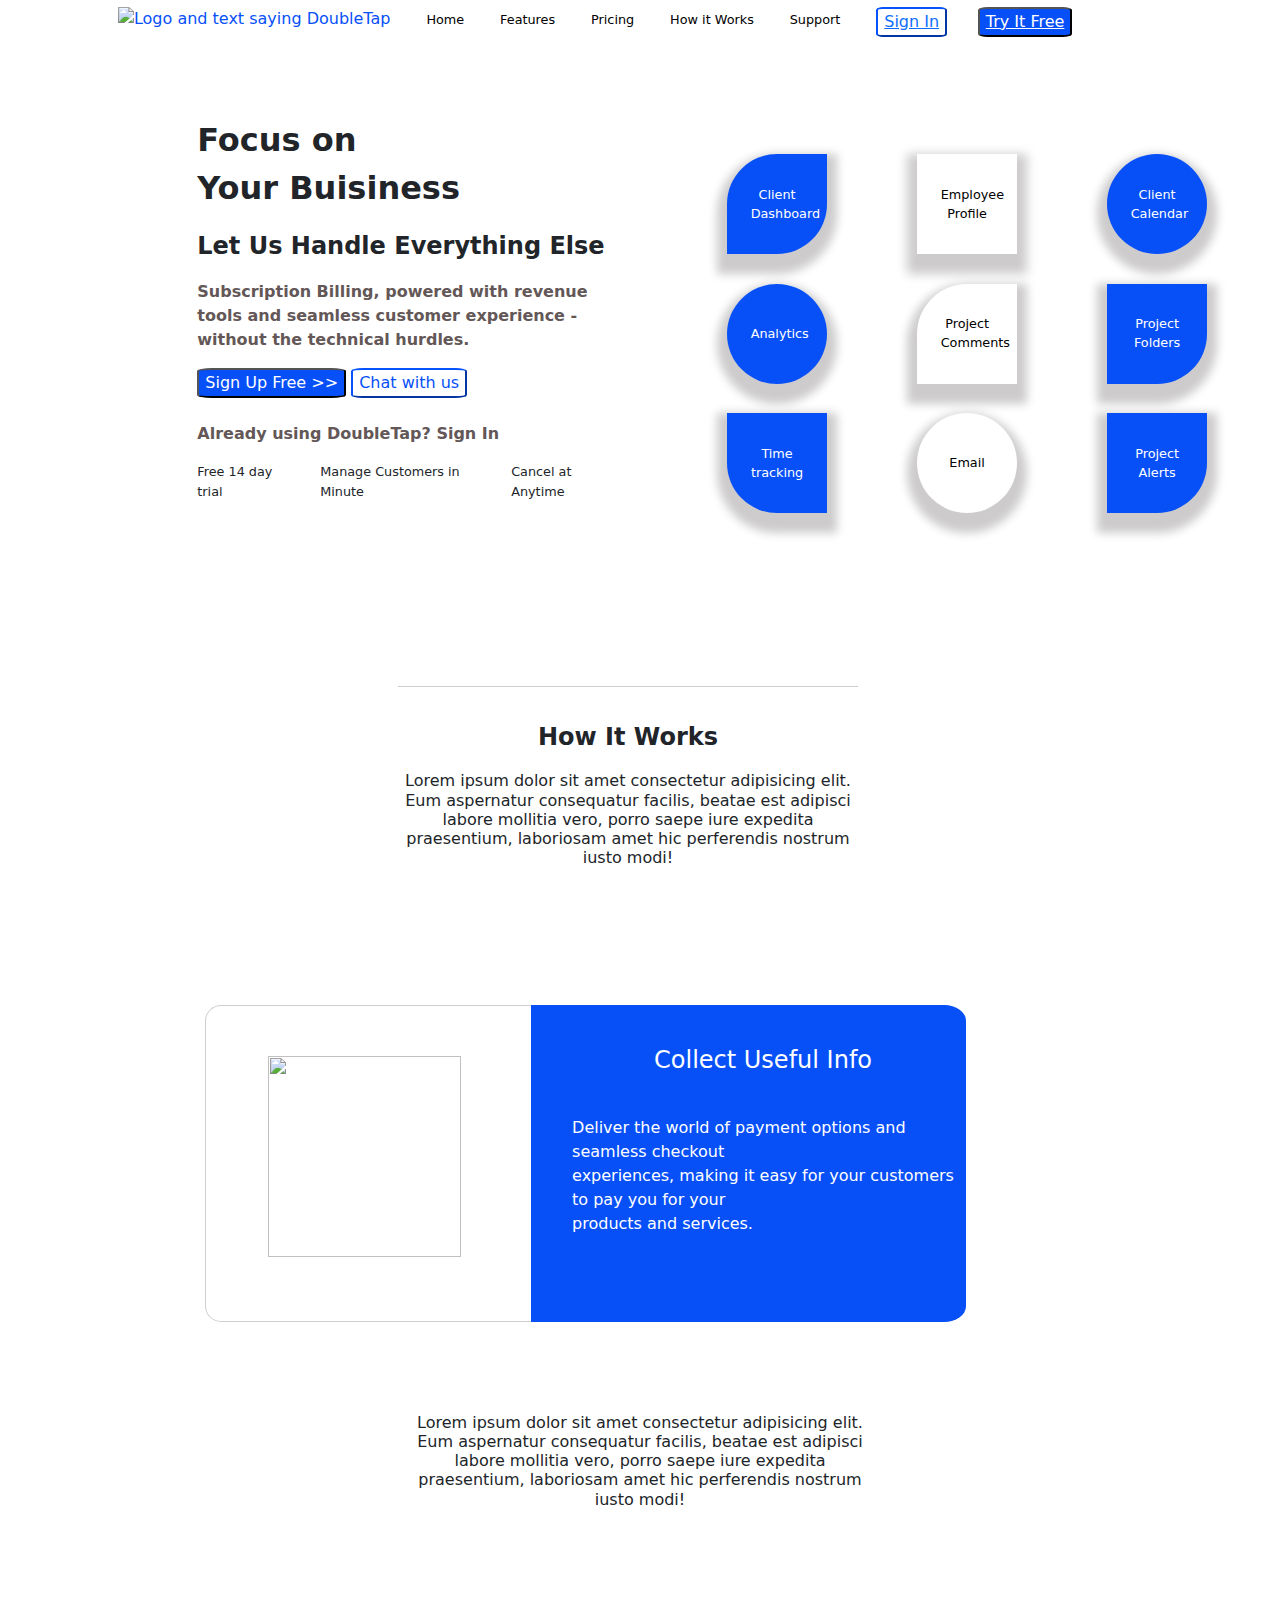
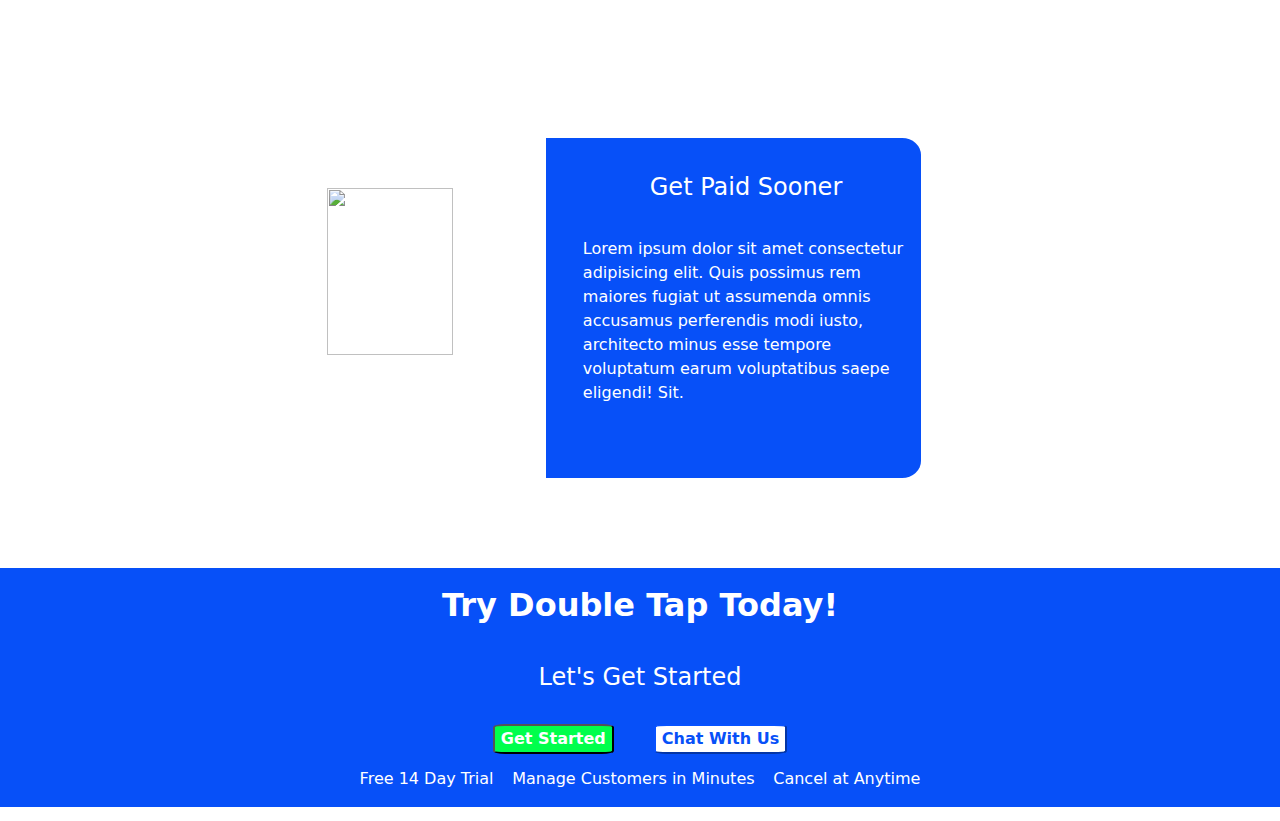
==== commit f2d43cff: "Merge pull request #7 from juan-hernandez1/master" ====
--- a/week 1 project/how-it-works.html
+++ b/week 1 project/how-it-works.html
@@ -199,8 +199,8 @@
                 <img class="article-image-sizing" src="assets/Collect-info.png" alt="">
             </div>
             <div class="col-4 blue-background">
-                <h1 class="center white-text medium-text">Collect Useful Info</h1>
-                <p class="center white-text">Deliver the world of payment options and seamless checkout <br> experiences, making it easy for your customers to pay you for your <br> products and services.</p>    
+                <h1 class="article-text-2 white-text medium-text center-text">Collect Useful Info</h1>
+                <p class="article-text-2 white-text">Deliver the world of payment options and seamless checkout <br> experiences, making it easy for your customers to pay you for your <br> products and services.</p>    
             </div>
         </div>
 
@@ -210,7 +210,7 @@
             </div>
         </div>
 
-        <div class="row credit-card">
+        <div class="row credit-card minimal-padding">
             <div class="col-2">
 
             </div>
@@ -218,8 +218,8 @@
                 <img class="article-image-sizing-2" src="assets/Take Payments.png" alt="">
             </div>
             <div class="col-4 blue-background">
-                <h1 class="center-text white-text medium-text">Get Paid Sooner</h1>
-                <p class="article-center-text white-text">Lorem ipsum dolor sit amet consectetur adipisicing elit. Quis possimus rem maiores fugiat ut assumenda omnis accusamus perferendis modi iusto, architecto minus esse tempore voluptatum earum voluptatibus saepe eligendi! Sit.</p>    
+                <h1 class="article-text-2 white-text medium-text center-text">Get Paid Sooner</h1>
+                <p class="article-text-2 white-text">Lorem ipsum dolor sit amet consectetur adipisicing elit. Quis possimus rem maiores fugiat ut assumenda omnis accusamus perferendis modi iusto, architecto minus esse tempore voluptatum earum voluptatibus saepe eligendi! Sit.</p>    
             </div>
         </div>
         
--- a/week 1 project/index-and-how-it-works.css
+++ b/week 1 project/index-and-how-it-works.css
@@ -4,6 +4,7 @@
 
 /* Creates Blue button with white text */
 .blue-button{
+
     background-color:#0750F8;
     border-radius: 10%;
     color: white;
@@ -20,6 +21,11 @@
     padding: 7%;
 }
 
+.minimal-padding-2{
+    padding-top: 7%;
+    padding-bottom: 3%;
+}
+
 .medium-text{
     font-size: 1.5em;
 }
@@ -165,6 +171,10 @@
 
 .blue-background {
     background-color: #0750f8;
+    border-top-right-radius: 5%;
+    border-bottom-right-radius: 5%;
+    border: none;
+    padding-bottom: 5%;
 }
 
 .flex-evenly {
@@ -174,6 +184,7 @@
 .center-text {
     text-align: center;
 }
+
 
 .flex-center-column {
     display: flex;
@@ -187,50 +198,69 @@
 }
 
 .circle-button {
-    height: 150px;
-    width: 150px;
+    height: 175px;
+    width: 175px;
     border-radius: 50%;
-    border: none;
+    border: 1px solid black;
     background-color: #e5effe;
 }
 
 .space-bottom>div {
-    padding-bottom: 50px;
+    padding-bottom: 100px;
 }
 
 .white-button-article{
+    height: 40px;
+    width: 190px;
     background-color: white;
     color: black;
-    border-color: black;
-    border-radius:10%;
+    border: 3px solid rgb(23, 23, 23);
+    border-radius:5%;
+    text-align: end;
 }
 
 .square-button {
-    height: 150px;
-    width: 150px;
-    border-radius: 10%;
+    height: 140px;
+    width: 130px;
+    border-radius: 5%;
     border: 1px solid #cecbcbee;
     background-color: #fafbfc;
+    margin-bottom: 40%;
 }
 
 .blue-square-button {
-    height: 150px;
-    width: 150px;
-    border-radius: 10%;
+    height: 140px;
+    width: 130px;
+    border-radius: 5%;
     border: 1px solid #cecbcbee;
     background-color:#0750f8;
-}
+    margin-bottom: 40%;
+}
+
+.learn-more-button {
+    height: 40px;
+    width: 200px;
+    border-radius: 5%;
+    border: 3px solid white;
+    background-color: #0750f8;
+    color: white;
+    text-align:end;
+    margin-left: 2vw;
+    margin-right: 7vw;
+ }
+
+
 
 .icon-sizing {
     height: 50px;
     width: 50px;
-    color: #0750f8;
+    fill: #0750f8;
 }
 
 .icon-sizing-2 {
     height: 80px;
     width: 80px;
-    color: #0750f8;
+    fill: #0750f8;
 }
 
 .article-image-sizing {
@@ -245,28 +275,55 @@
     margin: 50px;
 }
 
+.article-icon-text {
+    margin-top: 20%;
+   margin-bottom: 20%; 
+}
+
+.article-icon-text-2 {
+    margin-top: 7%;
+   margin-bottom: 10%; 
+}
 .hr-line {
     border-top: 1px solid #cecbcbee;
+    padding-top: 7%;
 }
 
 .article-border {
-    /* height: 350px;
-    width: 350px; */
     border-top: 1px solid #cecbcbee;
     border-left: 1px solid #cecbcbee;
     border-bottom: 1px solid #cecbcbee;
-    /* border-radius: 10%; */
+    border-top-left-radius:  5%;
+    border-bottom-left-radius: 5%;
 }
 
 .article-center-text {
     margin: auto;
-    padding: 20px;
+    /* padding: 5%; */
+    padding-left: 10%;
+    padding-bottom: 5%;
+}
+
+.article-text {
+    margin-top: 5%;
+    margin-bottom: 5%;
+    padding-left: 7%;
+}
+
+.article-text-2 {
+    margin-top: 10%;
+    margin-bottom: 5%;
+    padding-left: 7%;
 }
 
 .article-center-items {
     display: flex;
     align-content: center;
 }
+
+
+
+
    /* .white-circle {
     height: 100px;
     width: 100px;
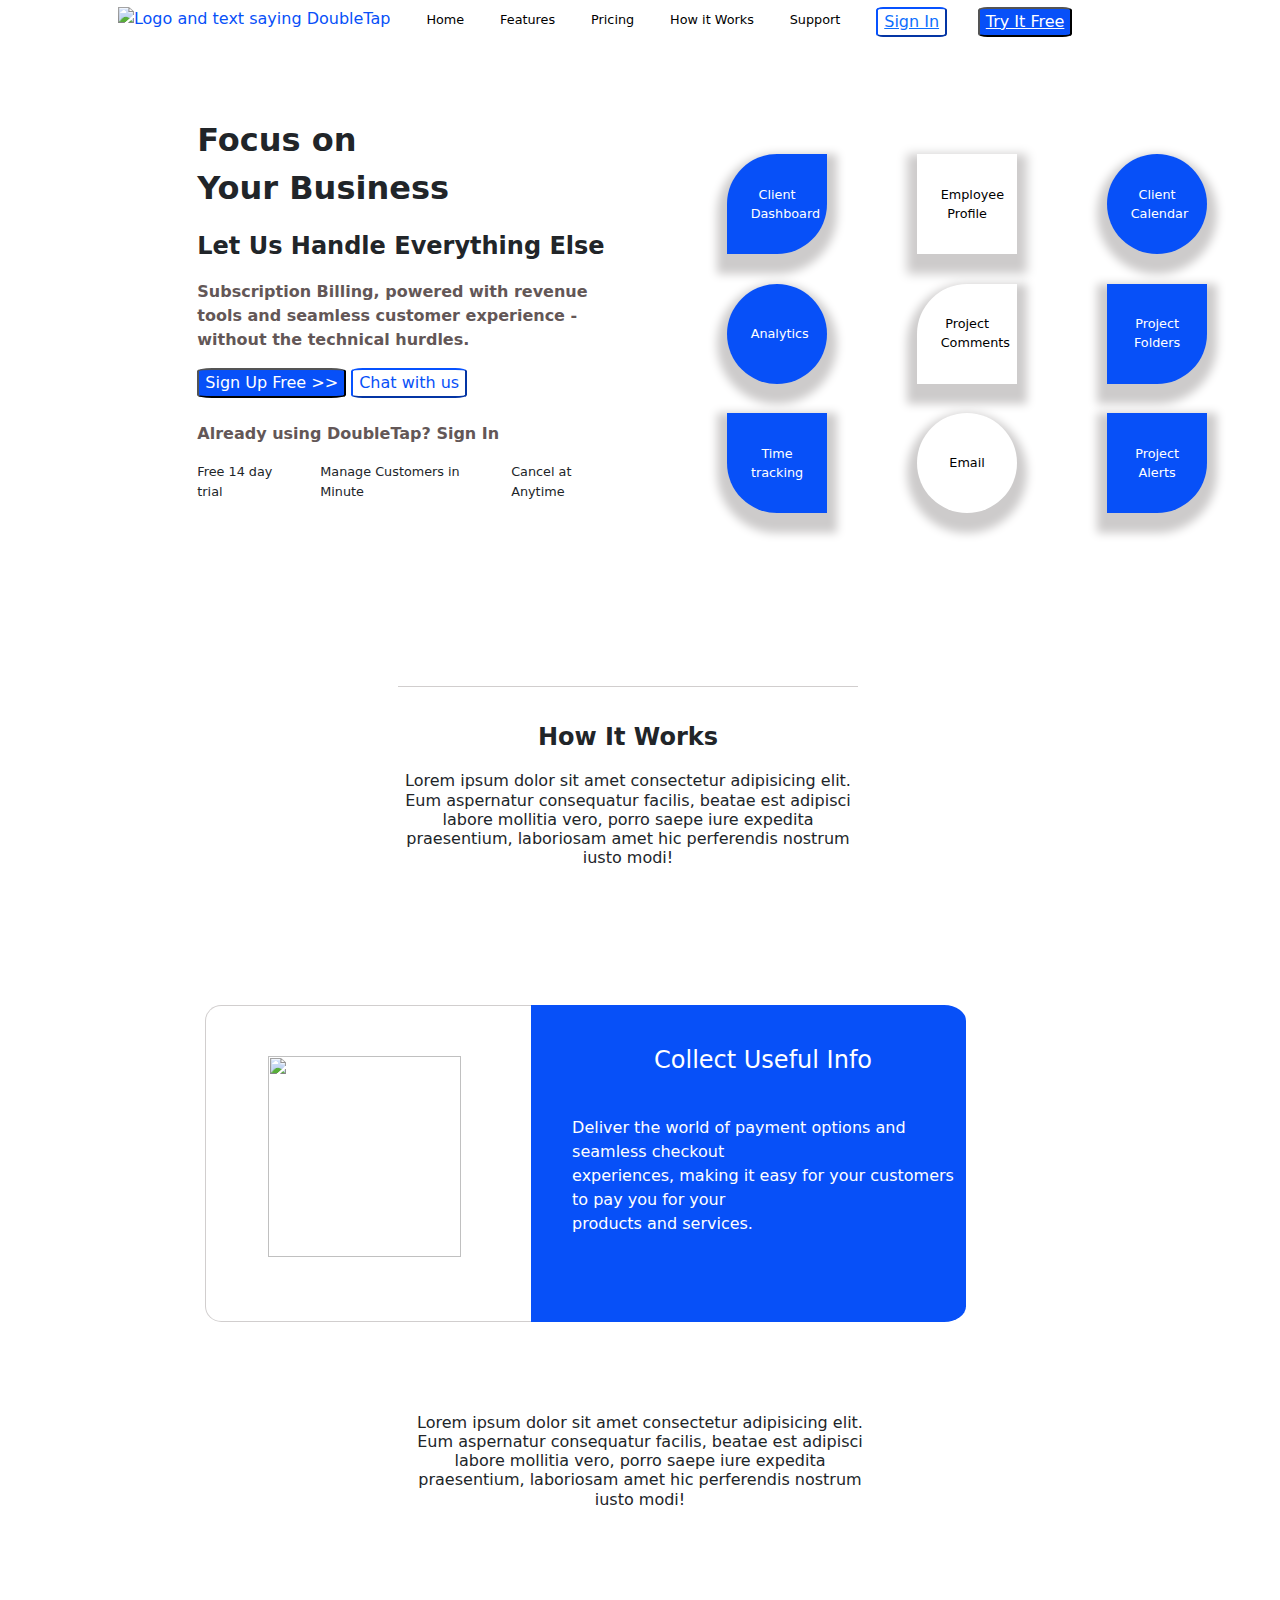
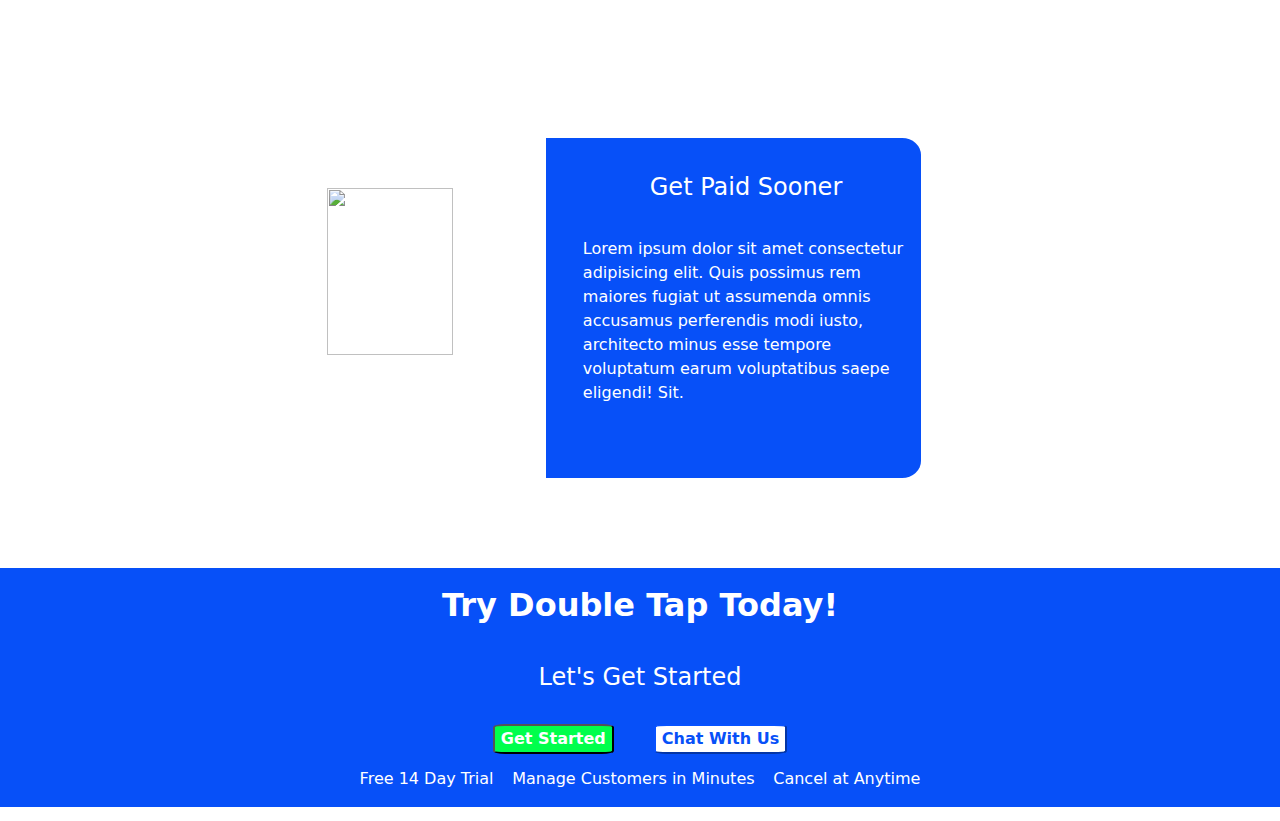
==== commit b79b659a: "corrected typo for Business in How it works" ====
--- a/week 1 project/how-it-works.html
+++ b/week 1 project/how-it-works.html
@@ -54,7 +54,7 @@
                 <p class="large-text bold-text">
                     Focus on 
                     <br>
-                    Your Buisiness
+                    Your Business
                 </p>
 
                 <p class="medium-text bold-text">
